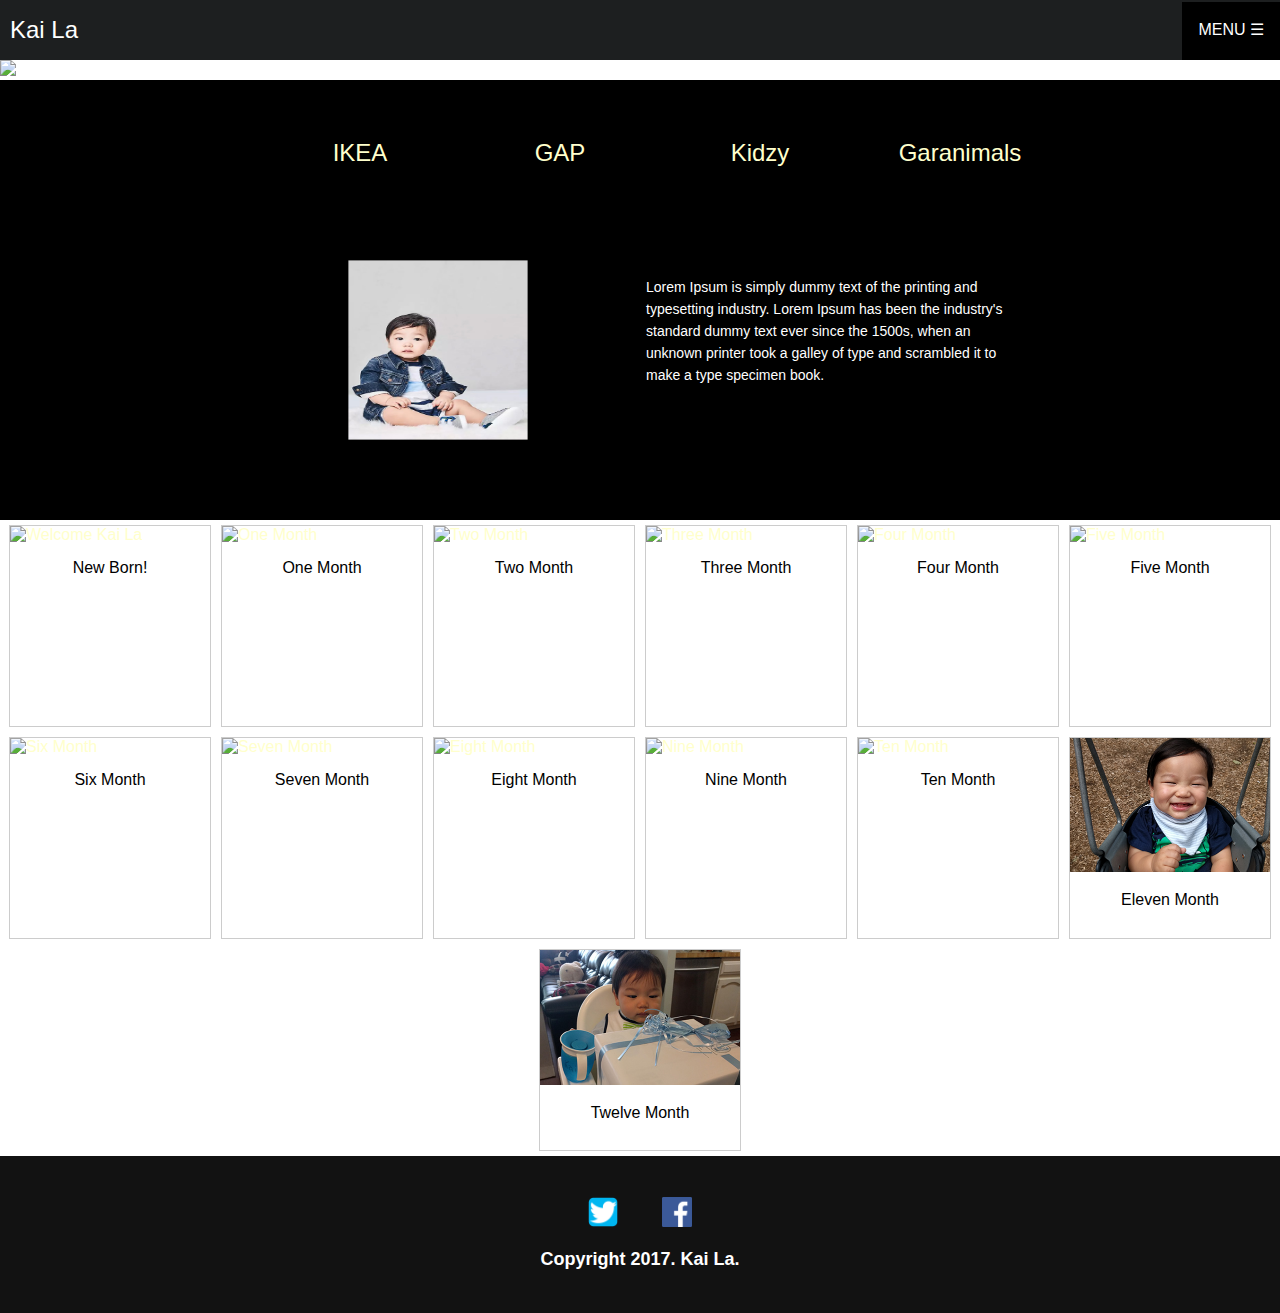
==== gap.html @ da0a8fe8 "10/11 update" ====
<!DOCTYPE html>
<html lang="en">
	<head>
  	<meta charset="utf-8">
  	<meta name="description" content="Your description goes here">
  	<meta name="keywords" content="one, two, three">

	<title>Blank Template</title>

  	<!-- external CSS link -->
  	<link rel="stylesheet" href="css/reset.css" type="text/css">
  	<link rel="stylesheet" href="css/style.css" type="text/css">
  	<script src="js/index.js"></script>
  	<script src="https://ajax.googleapis.com/ajax/libs/jquery/2.1.1/jquery.min.js">  
   <script>
    function lightbox(idx) {
        //Show the slider wrapper
        var ninjaSldr = document.getElementById("ninja-slider");
        ninjaSldr.parentNode.style.display = "block";

        //Then init the slider
        //Note: The { initSliderByCallingInitFunc: true } option in the 
        // ninja-slider.js tells the page not to initiate the slider
        // unless the following init(idx) function is called.
        nslider.init(idx);

        //Then mimic clicking the fullscreen button to popup the modal
        var fsBtn = document.getElementById("fsBtn");
        fsBtn.click();
    }

    function fsIconClick(isFullscreen) {
        //Note: fsIconClick is the default event handler of the fullscreen button
        if (isFullscreen) {
            var ninjaSldr = document.getElementById("ninja-slider");
            ninjaSldr.parentNode.style.display = "none";
        }
    }
</script>
	</head>

    <body>

    <header>
      <div class="dropdown">
      <button onclick="myFunction()" class="dropbtn">MENU &#9776;</button>
      <div id="myDropdown" class="dropdown-content">
        <a href="#home">Home</a>
        <a href="#about">About</a>
        <a href="#contact">Contact</a>
      </div>
      </div>

      <div id="kai">Kai La</div>
    </header>


    <section>
      <img src="images/homepage.jpg" width="100%" />
    </section>

    <section id="touchdown">
      <div align="center" id="black"></div> 

      <div id="timeline">

      <ul id="dates" align="center">
        <li><a href="index.html">IKEA</a></li>
        <li><a href="gap.html">GAP</a></li>
        <li><a href="kidzy.html">Kidzy</a></li>
        <li><a href="gar.html">Garanimals</a></li>
      </ul>


      <ul class="issues">
        
        <li>
        <a target="_blank" href="images/big/gap.jpg">
        <img src="images/gap.jpg" width="256" height="256" /></a>

        <p>Lorem Ipsum is simply dummy text of the printing and typesetting industry. Lorem Ipsum has been the industry's standard dummy text ever since the 1500s, when an unknown printer took a galley of type and scrambled it to make a type specimen book.</p>
        </li>

        <li><a target="_blank" href="images/big/ikea.jpg">
        <img src="images/ikea.jpg" width="256" height="256" /></a>

        <p>Lorem Ipsum is simply dummy text of the printing and typesetting industry. Lorem Ipsum has been the industry's standard dummy text ever since the 1500s, when an unknown printer took a galley of type and scrambled it to make a type specimen book. </p>
        </li>

        
        <li id="Kidzy">
        <a target="_blank" href="images/big/kidzy.jpg">
        <img src="images/kidzy.jpg" width="256" height="256" /></a>

        <p>Lorem Ipsum is simply dummy text of the printing and typesetting industry. Lorem Ipsum has been the industry's standard dummy text ever since the 1500s, when an unknown printer took a galley of type and scrambled it to make a type specimen book. </p>
        </li>
        <li id="Garanimals">
        <a target="_blank" href="images/big/gar.png">
        <img src="images/gar.png" width="256" height="256" /></a>

        <p>Lorem Ipsum is simply dummy text of the printing and typesetting industry. Lorem Ipsum has been the industry's standard dummy text ever since the 1500s, when an unknown printer took a galley of type and scrambled it to make a type specimen book. </p>
        </li>
        </ul></div>
   
    </section>

    <section class="model">
    

        <div class="gallery" id="ninja-slider">
          <a target="_blank" href="images/big/newborn.jpg">
          <img src="images/newborn.jpg" alt="Welcome Kai La" width="150" height="150">
          </a>
          <div class="desc">New Born!</div>
        </div>

        <div class="gallery" id="ninja-slider">
          <a target="_blank" href="images/big/one.jpg">
          <img src="images/one.jpg" alt="One Month" width="150" height="150">
          </a>
          <div class="desc">One Month</div>
        </div>

        <div class="gallery" id="ninja-slider">
          <a target="_blank" href="images/big/two.jpg">
          <img src="images/two.jpg" alt="Two Month" width="150" height="150">
          </a>
          <div class="desc">Two Month</div>
        </div>

        <div class="gallery" id="ninja-slider">
          <a target="_blank" href="images/big/three.jpg">
          <img src="images/three.jpg" alt="Three Month" width="150" height="150">
          </a>
          <div class="desc">Three Month</div>
        </div>

        <div class="gallery">
          <a target="_blank" href="images/big/four.jpg">
          <img src="images/four.jpg" alt="Four Month" width="150" height="150">
          </a>
          <div class="desc">Four Month</div>
        </div>

        <div class="gallery">
          <a target="_blank" href="images/big/five.jpg">
          <img src="images/five.jpg" alt="Five Month" width="150" height="150">
          </a>
          <div class="desc">Five Month</div>
        </div>

        <div class="gallery">
          <a target="_blank" href="images/big/six.jpg">
          <img src="images/six.jpg" alt="Six Month" width="150" height="150">
          </a>
          <div class="desc">Six Month</div>
        </div>

        <div class="gallery">
          <a target="_blank" href="images/big/seven.jpg">
          <img src="images/seven.jpg" alt="Seven Month" width="150" height="150">
          </a>
          <div class="desc">Seven Month</div>
        </div>

        <div class="gallery">
          <a target="_blank" href="images/big/eight.jpg">
          <img src="images/eight.jpg" alt="Eight Month" width="150" height="150">
          </a>
          <div class="desc">Eight Month</div>
        </div>

        <div class="gallery">
          <a target="_blank" href="images/big/nine.jpg">
          <img src="images/nine.jpg" alt="Nine Month" width="150" height="150">
          </a>
          <div class="desc">Nine Month</div>
        </div>

        <div class="gallery">
          <a target="_blank" href="images/big/ten.jpg">
          <img src="images/ten.jpg" alt="Ten Month" width="150" height="150">
          </a>
          <div class="desc">Ten Month</div>
        </div>

        <div class="gallery">
          <a target="_blank" href="images/big/eleven.jpg">
          <img src="images/eleven.jpg" alt="Eleven Month" width="150" height="150">
          </a>
          <div class="desc">Eleven Month</div>
        </div>

        <div class="gallery">
          <a target="_blank" href="images/big/twelve.jpg">
          <img src="images/twelve.jpg" alt="One Year" width="150" height="150">
          </a>
          <div class="desc">Twelve Month</div>
        </div>
    </section>

    <footer>

      <ul>
          <li><a href="#"><img src="images/twitter.png" alt="Twitter logo" width="30px" height="30px"></a></li>
          <li><a href="#"><img src="images/facebook.png" alt="Facebook logo" width="30px" height="30px"></a></li>
      </ul>
          <p class="copyright">Copyright 2017. Kai La.</p>
    </footer>

	</body>
	</html>
---- css/style.css ----
#kai {
  float: left;
  padding-left: 10px;
  color: white;
  font-size: 24px;
}
.dropbtn {
  background-color: #000;
  color: white;
  padding: 18px 16px 21px 16px;
  font-size: 16px;
  border: none;
  cursor: pointer;
}

.dropbtn:hover, .dropbtn:focus {
  background-color: #3e8e41;
}

.dropdown {
  position: relative;
  display: inline-block;
  float:right;
}

.dropdown-content {
  display: none;
  position: absolute;
  background-color: #f9f9f9;
  min-width: 160px;
  overflow: auto;
  box-shadow: 0px 8px 16px 0px rgba(0,0,0,0.2);
  z-index: 1;
}

.dropdown-content a {
  color: black;
  padding: 0px 16px;
  text-decoration: none;
  display: block;
}

.dropdown a:hover {
  background-color: #f1f1f1
}

.show {
  display:block;
}

header {
  width:100%; 
  background-color: #000; 
  height:60px; 
  line-height:60px;
  border-bottom:px solid #dddddd;
}

#black {
  padding: 20px;
  font-size: 45px;
  color: white;
}

body {
  font-family: 'Noto Sans', sans-serif;
  margin: 0;
  width: 100%;
  height: 100vh;
}
header {
  width:100%; 
  background:#1d1f20; 
  height:60px; 
  line-height:60px;
}



a {
  color:#ffc;
  text-decoration:none;
  -webkit-transition:.5s;
  -moz-transition:.5s;
  -o-transition:.5s;
  -ms-transition:.5s;
  transition:.5s;
}

a:hover,a.selected {
  color:#fc0;
}

h1,h2,h4,h5,h6 {
  text-align:center;
  color:#ccc;
  text-shadow:#000 1px 1px 2px;
  margin-bottom:5px;
}


.model {
  display: flex;
  justify-content: center;
  flex-wrap: wrap;
  align-items: flex-end;
  width: 100%;
  overflow-x: auto;
}

#box {
  float: left;
  overflow-x: auto;
  display: block;

}

#touchdown {
  background-color: black;
  padding: 0px;
  display: flex;
  justify-content: center;
  flex-wrap: wrap;
  align-items: flex-end;
}
.sociales {
  text-align:center;
  margin-bottom:20px;
}

#timeline {
  background-color:#000;
  font-family:arial,serif;
  color:#fff;
  font-size:14px;
  width:100%;
  height:400px;
  overflow:hidden;
  margin:0px auto;
/*  position:relative;
*/  display: flex;
  justify-content: center;
  flex-wrap: wrap;
  align-items: flex-end;
 
}

#dates {
  width:100%;
  height:auto;
/*  overflow:hidden;*/
  text-align: center;
/*  float: left;
*/  display: flex;
  justify-content: center;
  flex-wrap: wrap;
  align-items: flex-end;
}

#dates li {
  list-style:none;
  float:left;
  width:200px;
  height:50px;
  font-size:24px;
/*  padding-top: 20px;
*/  text-align:center;

}

#dates a {
  line-height:38px;
  padding-bottom:10px;
  text-align: center;
}

#dates .selected {
  font-size:38px;
}

.issues {
  width:800px;
  height:350px;
/*  overflow:hidden;
*/    display: flex;
  justify-content: center;
  flex-wrap: wrap;
  align-items: flex-end;
}

.issues li {
  width:800px;
  height:350px;
  list-style:none;
  float:left;
}

.issues li.selected img {
  -webkit-transform:scale(1.1,1.1);
  -moz-transform:scale(1.1,1.1);
  -o-transform:scale(1.1,1.1);
  -ms-transform:scale(1.1,1.1);
  transform:scale(1.1,1.1);
}

.issues li img {
  float:left;
  margin:10px 30px 20px 50px;
  background:transparent;
  -ms-filter:progid:DXImageTransform.Microsoft.gradient(startColorstr=#00FFFFFF,endColorstr=#00FFFFFF);
/* IE 8 */
  filter:progid:DXImageTransform.Microsoft.gradient(startColorstr=#00FFFFFF,endColorstr=#00FFFFFF);
/* IE 6 & 7 */
  zoom:1;
  -webkit-transition:all 2s ease-in-out;
  -moz-transition:all 2s ease-in-out;
  -o-transition:all 2s ease-in-out;
  -ms-transition:all 2s ease-in-out;
  transition:all 2s ease-in-out;
  -webkit-transform:scale(0.7,0.7);
  -moz-transform:scale(0.7,0.7);
  -o-transform:scale(0.7,0.7);
  -ms-transform:scale(0.7,0.7);
  transform:scale(0.7,0.7);

}

.issues li h1 {
  color:#fc0;
  font-size:48px;

  margin:20px 0;
  text-shadow:#000 1px 1px 2px;
}

.issues li p {
  font-size:14px;
 /* margin-right:70px;*/
  font-weight:400;
  line-height:22px;
  text-shadow:#000 1px 1px 2px;
  padding: 50px;
  display: flex;
  justify-content: center;
  flex-wrap: wrap;
  align-items: flex-end;
}
div.gallery {
  margin: 5px;
  border: 1px solid #ccc;
  float: left;
  width: 200px;
  height: 200px;
  display: inline-block;
}

div.gallery:hover {
  border: 1px solid #777;
}

div.gallery img {
  width: 100%;
  height: auto;
}

div.desc {
  padding: 15px;
  text-align: center;
}

footer {
  background: #121212;
  padding: 25px 0 25px;
  text-align: center;
  float: left;
  width: 100%;
}

footer ul li {
  display: inline-block;
  list-style: none;
  margin: 0 40px 0 0px;
  text-align: center;
}
footer p {
  font-size: 18px;
  color: #fff;
  font-weight: 600;
  text-align: center;
}

@media screen and (max-width: 640px) {
.model {
  overflow-x: auto;
  display: block;
}

@media screen and (max-width: 640px) 
.issues {
  display: block;
  text-align: center!important;
}

@media screen and (max-width: 640px) 
.issues p{
  display: block;
  text-align: center!important;
  float: left;
}

@media screen and (max-width: 640px) 
.issues img{
  display: block;
  text-align: center!important;
  float: left;
}


@media screen and (max-width: 640px) 
#timeline {
  display: block;
  float: left;
  background-color: #000;
}

@media screen and (max-width: 640px) 
#timeline li{
  display: block;
  float: left;
  background-color: #000;
}


#ninja-slider .caption {
    position:absolute;
    top:100%;
}

#ninja-slider .slider-inner {padding-bottom: 100px!important;}
#ninja-slider li {margin-bottom: 100px!important;}

#ninja-slider ul {overflow:visible!important;}
#ninja-slider li {/*overflow:hidden;*/}
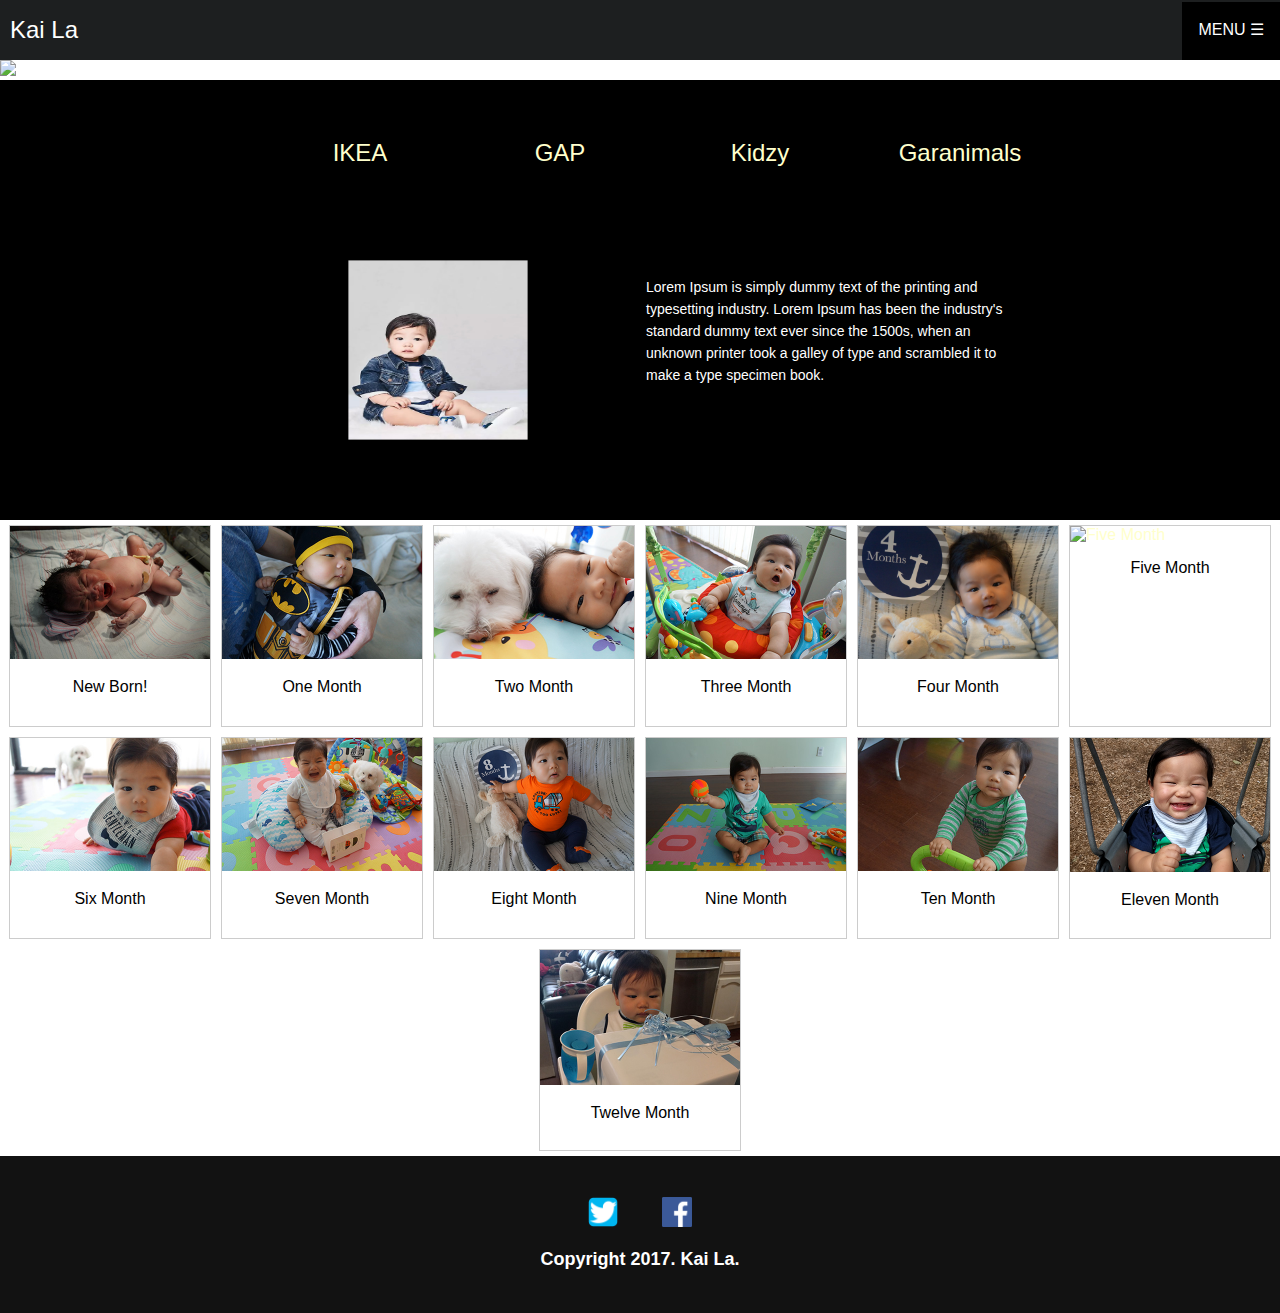
==== commit 3ed5c097: "update 4" ====
--- a/gap.html
+++ b/gap.html
@@ -5,7 +5,7 @@
   	<meta name="description" content="Your description goes here">
   	<meta name="keywords" content="one, two, three">
 
-	<title>Blank Template</title>
+	<title>Kai La</title>
 
   	<!-- external CSS link -->
   	<link rel="stylesheet" href="css/reset.css" type="text/css">
@@ -104,82 +104,82 @@
    
     </section>
 
-    <section class="model">
+     <section class="model">
     
 
         <div class="gallery" id="ninja-slider">
-          <a target="_blank" href="images/big/newborn.jpg">
-          <img src="images/newborn.jpg" alt="Welcome Kai La" width="150" height="150">
+          <a target="_blank" href="images/big/newborn.JPG">
+          <img src="images/newborn.JPG" alt="Welcome Kai La" width="150" height="150">
           </a>
           <div class="desc">New Born!</div>
         </div>
 
         <div class="gallery" id="ninja-slider">
-          <a target="_blank" href="images/big/one.jpg">
-          <img src="images/one.jpg" alt="One Month" width="150" height="150">
+          <a target="_blank" href="images/big/one.JPG">
+          <img src="images/one.JPG" alt="One Month" width="150" height="150">
           </a>
           <div class="desc">One Month</div>
         </div>
 
         <div class="gallery" id="ninja-slider">
-          <a target="_blank" href="images/big/two.jpg">
-          <img src="images/two.jpg" alt="Two Month" width="150" height="150">
+          <a target="_blank" href="images/big/two.JPG">
+          <img src="images/two.JPG" alt="Two Month" width="150" height="150">
           </a>
           <div class="desc">Two Month</div>
         </div>
 
         <div class="gallery" id="ninja-slider">
-          <a target="_blank" href="images/big/three.jpg">
-          <img src="images/three.jpg" alt="Three Month" width="150" height="150">
+          <a target="_blank" href="images/big/three.JPG">
+          <img src="images/three.JPG" alt="Three Month" width="150" height="150">
           </a>
           <div class="desc">Three Month</div>
         </div>
 
         <div class="gallery">
-          <a target="_blank" href="images/big/four.jpg">
-          <img src="images/four.jpg" alt="Four Month" width="150" height="150">
+          <a target="_blank" href="images/big/four.JPG">
+          <img src="images/four.JPG" alt="Four Month" width="150" height="150">
           </a>
           <div class="desc">Four Month</div>
         </div>
 
         <div class="gallery">
-          <a target="_blank" href="images/big/five.jpg">
-          <img src="images/five.jpg" alt="Five Month" width="150" height="150">
+          <a target="_blank" href="images/big/five.JPG">
+          <img src="images/five.JPG" alt="Five Month" width="150" height="150">
           </a>
           <div class="desc">Five Month</div>
         </div>
 
         <div class="gallery">
-          <a target="_blank" href="images/big/six.jpg">
-          <img src="images/six.jpg" alt="Six Month" width="150" height="150">
+          <a target="_blank" href="images/big/six.JPG">
+          <img src="images/six.JPG" alt="Six Month" width="150" height="150">
           </a>
           <div class="desc">Six Month</div>
         </div>
 
         <div class="gallery">
-          <a target="_blank" href="images/big/seven.jpg">
-          <img src="images/seven.jpg" alt="Seven Month" width="150" height="150">
+          <a target="_blank" href="images/big/seven.JPG">
+          <img src="images/seven.JPG" alt="Seven Month" width="150" height="150">
           </a>
           <div class="desc">Seven Month</div>
         </div>
 
         <div class="gallery">
-          <a target="_blank" href="images/big/eight.jpg">
-          <img src="images/eight.jpg" alt="Eight Month" width="150" height="150">
+          <a target="_blank" href="images/big/eight.JPG">
+          <img src="images/eight.JPG" alt="Eight Month" width="150" height="150">
           </a>
           <div class="desc">Eight Month</div>
         </div>
 
         <div class="gallery">
-          <a target="_blank" href="images/big/nine.jpg">
-          <img src="images/nine.jpg" alt="Nine Month" width="150" height="150">
+          <a target="_blank" href="images/big/nine.JPG">
+          <img src="images/nine.JPG" alt="Nine Month" width="150" height="150">
           </a>
           <div class="desc">Nine Month</div>
         </div>
 
         <div class="gallery">
-          <a target="_blank" href="images/big/ten.jpg">
-          <img src="images/ten.jpg" alt="Ten Month" width="150" height="150">
+          <a target="_blank" href="images/big/ten.JPG">
+          <img src="images/ten.JPG" alt="Ten Month" width="150" height="150">
           </a>
           <div class="desc">Ten Month</div>
         </div>
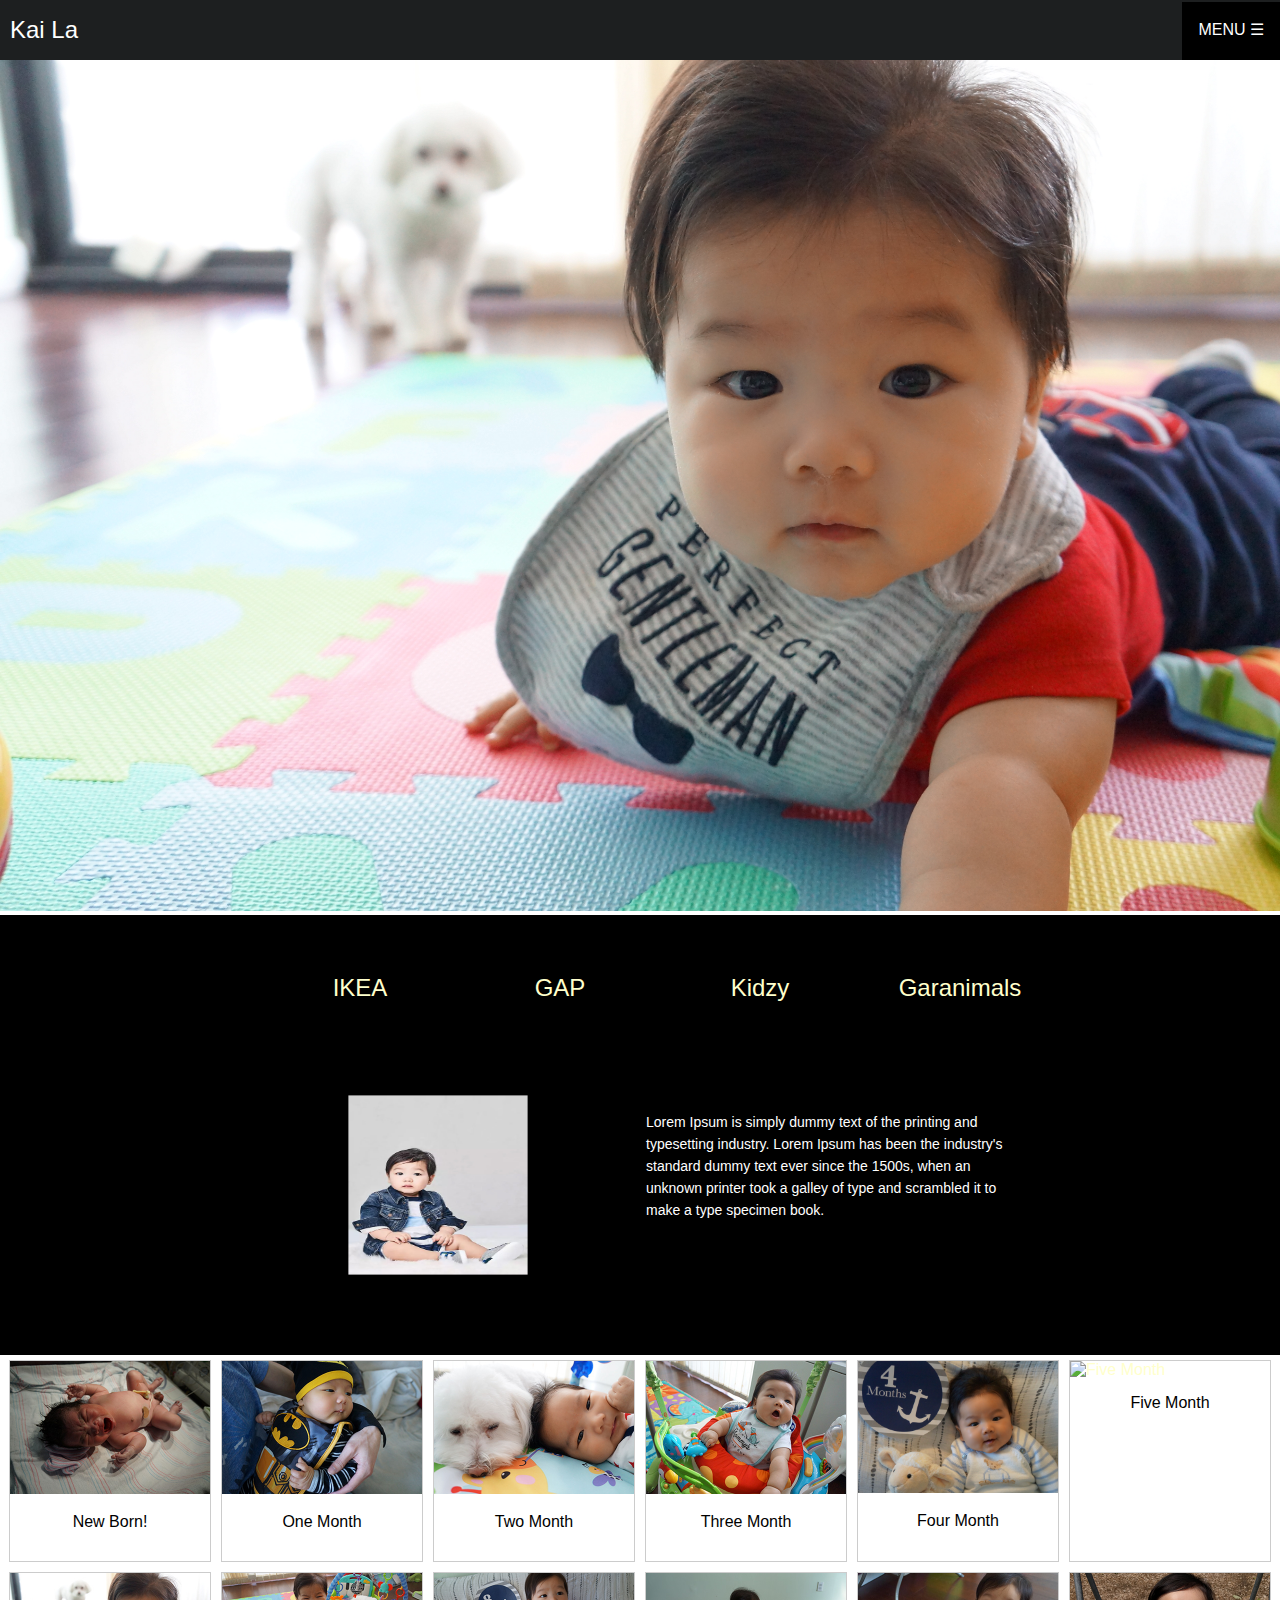
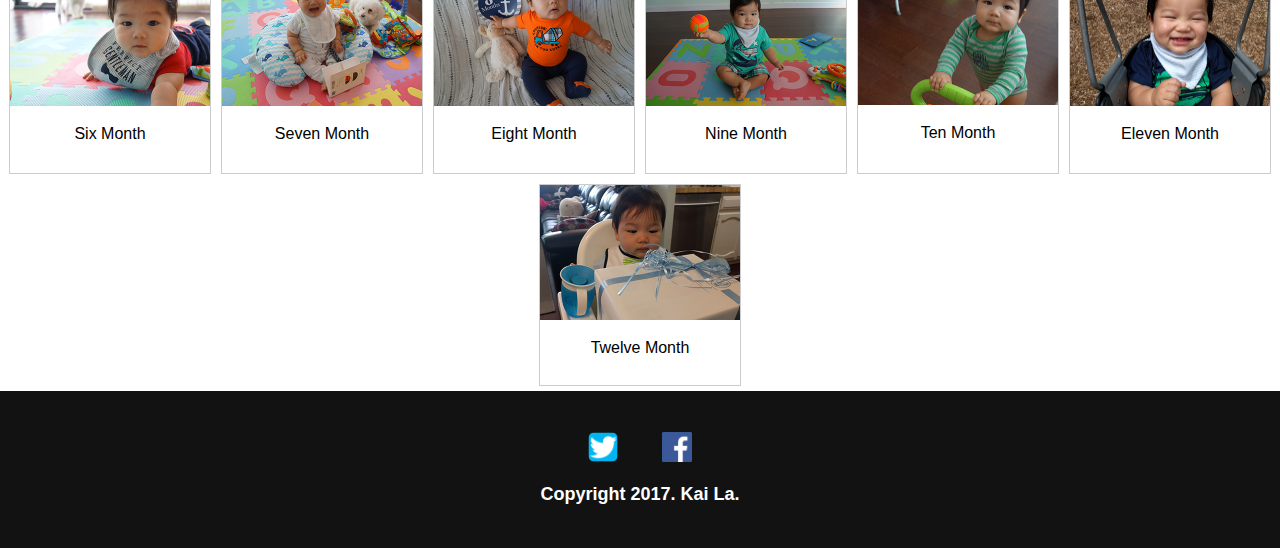
==== commit eba44eb0: "update 5" ====
--- a/gap.html
+++ b/gap.html
@@ -56,7 +56,7 @@
 
 
     <section>
-      <img src="images/homepage.jpg" width="100%" />
+      <img src="images/homepage.JPG" width="100%" />
     </section>
 
     <section id="touchdown">
